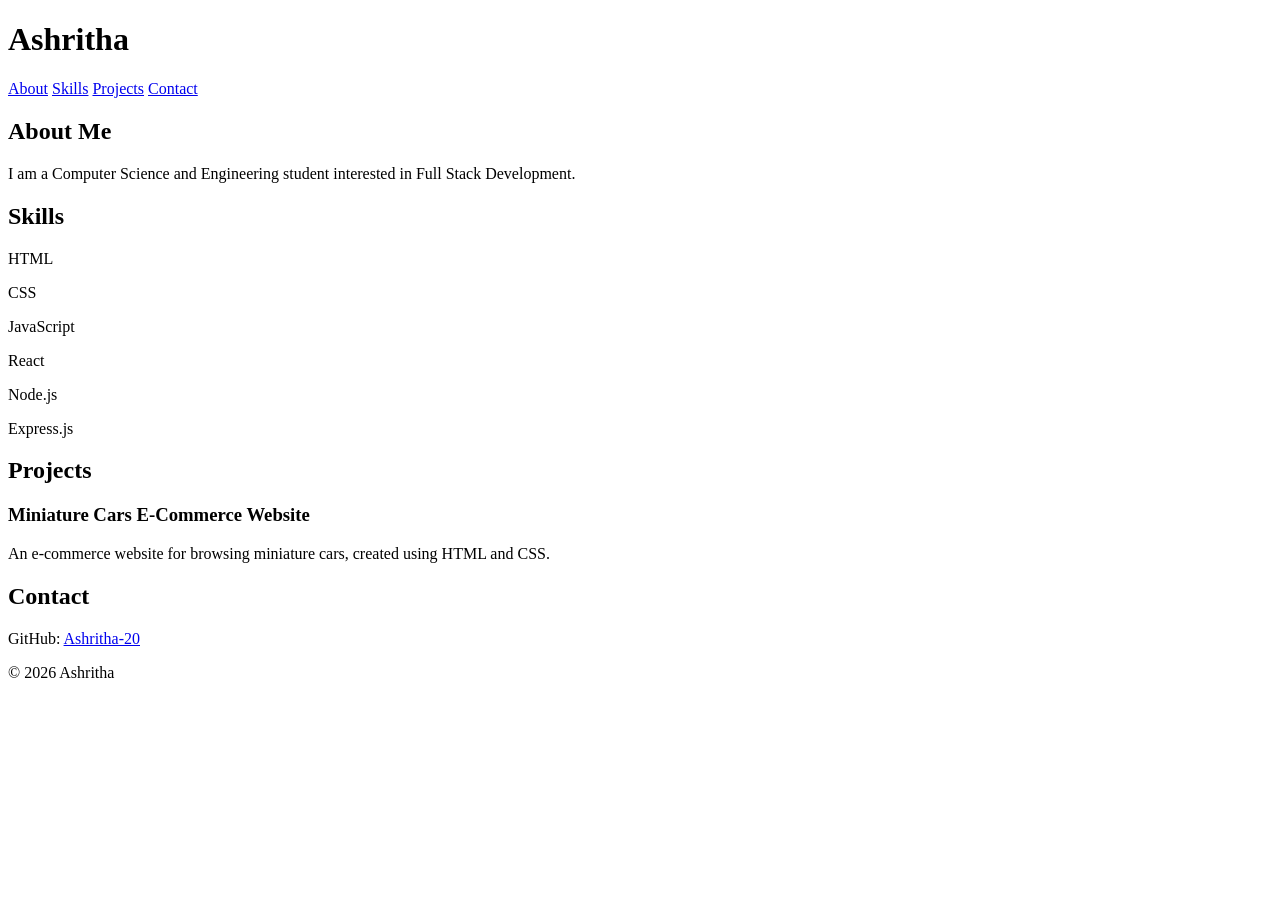
==== portfolio/index.html @ c50cb634 "Add initial portfolio HTML structure" ====
<!DOCTYPE html>
<html lang="en">
<head>
    <meta charset="UTF-8">
    <meta name="viewport" content="width=device-width, initial-scale=1.0">
    <title>Ashritha | Portfolio</title>
    <link rel="stylesheet" href="style.css">
</head>

<body>

    <header>
        <h1>Ashritha</h1>

        <nav>
            <a href="#about">About</a>
            <a href="#skills">Skills</a>
            <a href="#projects">Projects</a>
            <a href="#contact">Contact</a>
        </nav>
    </header>

    <main>

        <section id="about">
            <h2>About Me</h2>
            <p>
                I am a Computer Science and Engineering student
                interested in Full Stack Development.
            </p>
        </section>

        <section id="skills">
            <h2>Skills</h2>
            <div>
                <p>HTML</p>
                <p>CSS</p>
                <p>JavaScript</p>
                <p>React</p>
                <p>Node.js</p>
                <p>Express.js</p>
            </div>
        </section>

        <section id="projects">
            <h2>Projects</h2>
            <div>
                <h3>Miniature Cars E-Commerce Website</h3>
                <p>
                    An e-commerce website for browsing miniature cars,
                    created using HTML and CSS.
                </p>
            </div>
        </section>

        <section id="contact">
            <h2>Contact</h2>
            <p>
                GitHub:
                <a href="https://github.com/Ashritha-20" target="_blank">
                    Ashritha-20
                </a>
            </p>
        </section>

    </main>

    <footer>
        <p>© 2026 Ashritha</p>
    </footer>

</body>
</html>
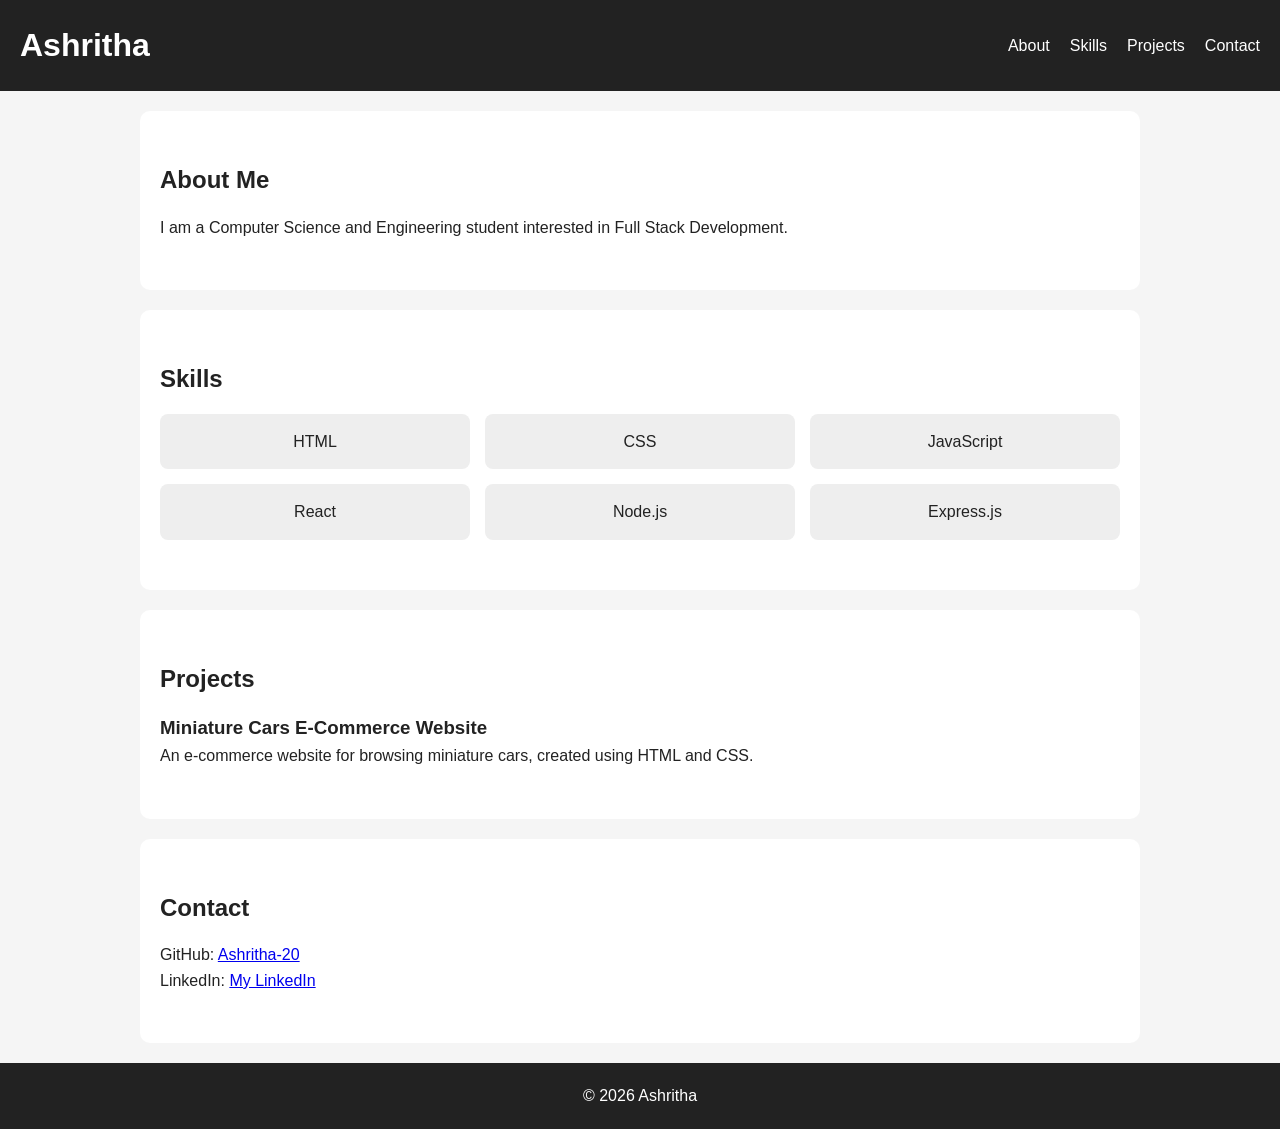
==== commit 61ebca0e: "Add LinkedIn link to portfolio" ====
--- a/portfolio/index.html
+++ b/portfolio/index.html
@@ -61,6 +61,12 @@
                     Ashritha-20
                 </a>
             </p>
+            <p>
+    LinkedIn:
+    <a href="https://www.linkedin.com/in/ashritha-mushikanpeta-266a1b32/" target="_blank">
+        My LinkedIn
+    </a>
+</p>
         </section>
 
     </main>
--- a/portfolio/style.css
+++ b/portfolio/style.css
@@ -0,0 +1,93 @@
+* {
+    margin: 0;
+    padding: 0;
+    box-sizing: border-box;
+}
+
+body {
+    font-family: Arial, sans-serif;
+    line-height: 1.6;
+    background: #f5f5f5;
+    color: #222;
+}
+
+header {
+    background: #222;
+    color: white;
+    padding: 20px;
+    display: flex;
+    justify-content: space-between;
+    align-items: center;
+    flex-wrap: wrap;
+}
+
+nav {
+    display: flex;
+    gap: 20px;
+}
+
+nav a {
+    color: white;
+    text-decoration: none;
+}
+
+nav a:hover {
+    text-decoration: underline;
+}
+
+main {
+    max-width: 1000px;
+    margin: auto;
+}
+
+section {
+    padding: 50px 20px;
+    margin: 20px 0;
+    background: white;
+    border-radius: 10px;
+}
+
+h2 {
+    margin-bottom: 15px;
+}
+
+#skills div {
+    display: grid;
+    grid-template-columns: repeat(3, 1fr);
+    gap: 15px;
+}
+
+#skills p {
+    padding: 15px;
+    background: #eeeeee;
+    text-align: center;
+    border-radius: 8px;
+}
+
+footer {
+    text-align: center;
+    padding: 20px;
+    background: #222;
+    color: white;
+}
+
+@media (max-width: 600px) {
+    header {
+        flex-direction: column;
+        gap: 15px;
+    }
+
+    nav {
+        flex-direction: column;
+        text-align: center;
+        gap: 8px;
+    }
+
+    #skills div {
+        grid-template-columns: 1fr;
+    }
+
+    section {
+        margin: 10px;
+    }
+}
